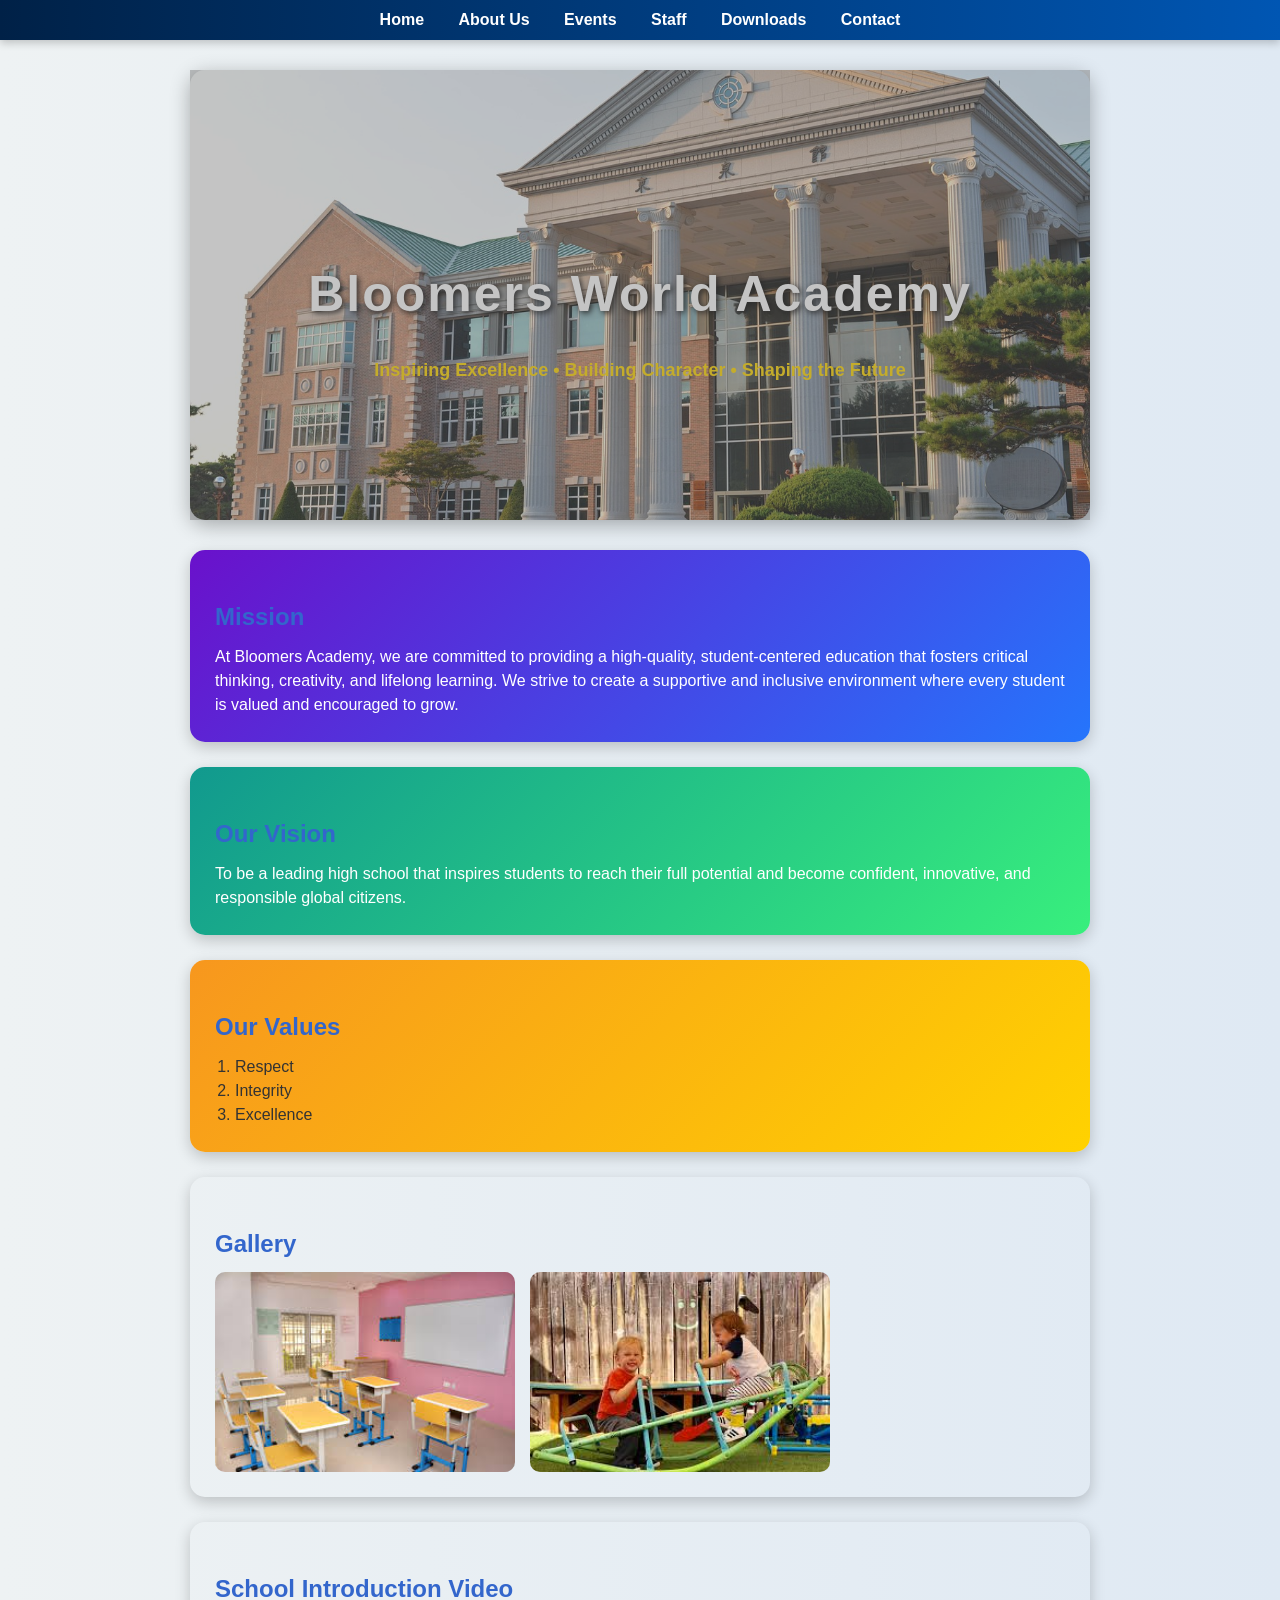
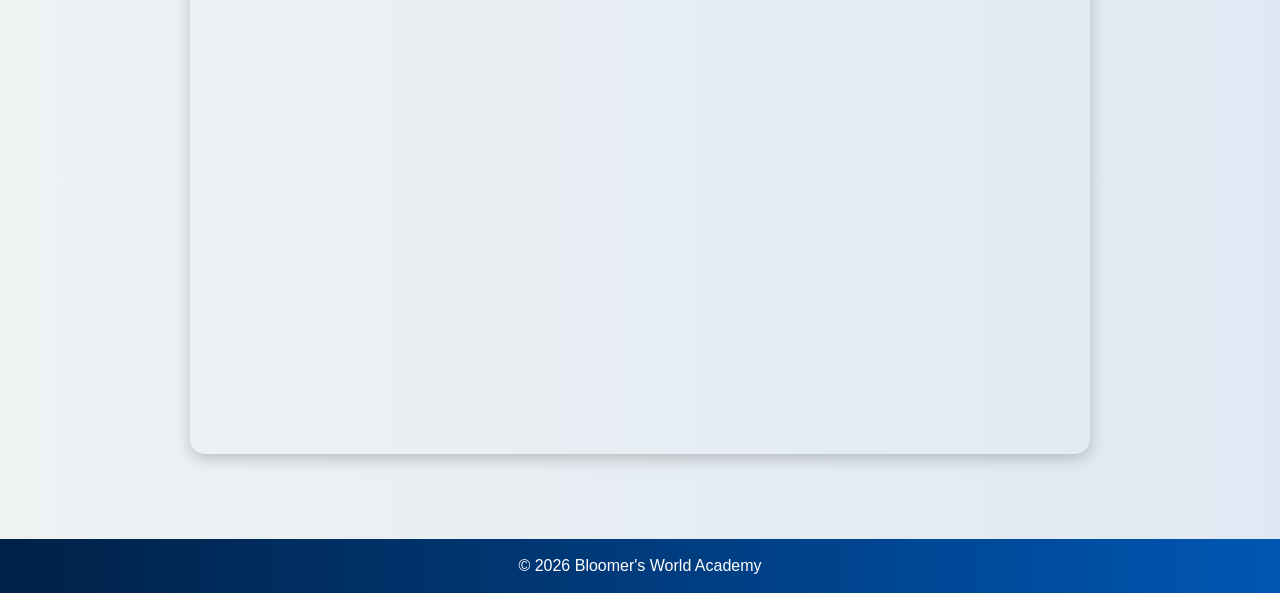
==== index.html @ db2536af "corrected the title of the webpage to match the content of the page." ====
<!DOCTYPE html>
<html lang="en">
<head>
        <meta charset="UTF-8">
        <title>Bloomer's World Academy</title>
        <link rel="stylesheet" href="stylesheet/style.css">
</head>
<body>

<nav>
        <a href="index.html">Home</a>
        <a href="about_us.html">About Us</a>
        <a href="events.html">Events</a>
        <a href="staff.html">Staff</a>
        <a href="downloads.html">Downloads</a>
        <a href="contact.html">Contact</a>
</nav>

<div class="center-container">

        <section class="hero-section">
                <header>
                        <h1>Bloomers World Academy</h1>
                        <p>Inspiring Excellence • Building Character • Shaping the Future</p>
                </header>
        </section>

        <section class="card colorful">
                <h2>Mission</h2>
                <p>At Bloomers Academy, we are committed to providing a high-quality, student-centered education that fosters 
                critical thinking, creativity, and lifelong learning. We strive to create a supportive and inclusive 
                environment where every student is valued and encouraged to grow.</p>
        </section>

        <section class="card colorful">
                <h2>Our Vision</h2>
                <p>To be a leading high school that inspires students to reach their full potential and become confident, 
                innovative, and responsible global citizens.</p>
        </section>

        <section class="card colorful">
                <h2>Our Values</h2>
                <ol>
                        <li>Respect</li>
                        <li>Integrity</li>
                        <li>Excellence</li>
                </ol>
        </section>

        <section class="card colorful">
                <h2>Gallery</h2>
                <div class="gallery">
                        <img src="images/classroom.jpg">
                        <img src="images/playground.jpg">
                </div>
        </section>

        <section class="card colorful">
    <h2> School Introduction Video</h2>

    <div style="text-align:center; margin-top:15px;">
        <iframe 
            width="100%" 
            height="400" 
            src="https://www.youtube.com/embed/MD_z8AY9NEc"
            title="School Video"
            frameborder="0"
            allowfullscreen
            style="border-radius:10px;">
        </iframe>
    </div>
</section>
</div>

<footer>
        <p>&copy; 2026 Bloomer's World Academy</p>
</footer>

</body>
</html>
---- stylesheet/style.css ----
body {
  font-family: Arial, sans-serif;
  line-height: 1.5;
  margin: 0;
  background-color: rgb(186, 228, 241);
  color: #333333;
}

.welcome-section {
  width: 100%;
  body {
  font-family: Arial, sans-serif;
  line-height: 1.5;
  margin: 0;
  background-color: rgb(186, 228, 241);
  color: #333333;
}

.welcome-section {
  width: 100%;
  text-align: center;
}

.full-width-img {
  width: 100%;
  height: auto;
  display: block;
}

h1, h2 {
  color: #3366cc;
  margin-top: 1em;
  margin-bottom: 0.5em;
  body {
  font-family: Arial, sans-serif;
  line-height: 1.5;
  margin: 0;
  background-color: rgb(186, 228, 241);
  color: #333333;
}



.welcome-section {
  width: 100%;
  text-align: center;
  
}

.full-width-img {
  width: 100%;
  height: auto;
  display: block;
}

h1, h2, h3 {
  color: #3366cc;
  margin-top: 1em;
  margin-bottom: 0.5em;
  text-align: center;
}



nav a:hover {
  color: #ff6600;
}

.p1 {
  font-family: "Times New Roman", Times, serif;
}
nav {
  background-color: #3366cc;
  padding: 12px;
  text-align: center;
}

nav a {
  color: white;
  text-decoration: none;
  margin: 0 15px;
  font-weight: bold;
}
form {
  width: 50%;
  margin: auto;
  padding: 20px;
}

input, select, textarea {
  width: 100%;
  padding: 8px;
  margin-top: 5px;
  text-align: center;
}
.center-container {
  max-width: 900px;
  margin: 0 auto;
  padding: 0 20px;
}
}

nav a:hover {
  color: #ff6600;
}

.p1 {
  font-family: "Times New Roman", Times, serif;
}
nav {
  background-color: #3366cc;
  padding: 12px;
  text-align: center;
}

nav a {
  color: white;
  text-decoration: none;
  margin: 0 15px;
  font-weight: bold;
}
form {
  width: 50%;
  margin: auto;
  padding: 20px;
}

input, select, textarea {
  width: 100%;
  padding: 8px;
  margin-top: 5px;
}
.center-container {
  max-width: 900px;
  margin: 0 auto;
  padding: 0 20px;
}
}

.full-width-img {
  width: 100%;
  height: auto;
  display: block;
}
/* Colour controls for Colourful Containers*/
h1, h2 {
  color: #3366cc;
  margin-top: 1em;
  margin-bottom: 0.5em;
}
/* ================================================== */
/* secondary Colour controlls for visual accessibility*/
/* ================================================== */
h1.secondary, h2.secondary {  
  color: #38ef7d
}

/* ================================================== */
/* Tertiary Colour controlls for visual accessibility*/
/* ================================================== */
h1.tertiary, h2.tertiary {  
  color: #ffd200
}

/* ================================================== */
/* Tertiary Colour controlls for visual accessibility*/
/* ================================================== */
h1.quaternary, h2.quaternary {  
  color: #2575fc
}


nav a:hover {
  color: #ff6600;
}

.p1 {
  font-family: "Times New Roman", Times, serif;
}
nav {
  background-color: #3366cc;
  padding: 12px;
  text-align: center;
}

nav a {
  color: white;
  text-decoration: none;
  margin: 0 15px;
  font-weight: bold;
}
form {
  width: 50%;
  margin: auto;
  padding: 20px;
}

input, select, textarea {
  width: 100%;
  padding: 8px;
  margin-top: 5px;
}
.center-container {
  max-width: 900px;
  margin: 0 auto;
  padding: 0 20px;
}
.hero-section {
    background-image: url("https://lh3.googleusercontent.com/gps-cs-s/APNQkAGECk-vHQKaql86nRbF1qEGCq71qpd2NiPC_jyBgoPblrcABME7MGBXYdKrewgHQAsYqxAiirZ9kmC6X_C2wdOv6RscYN9aNkr2YcPl88HD5ZiA0Sn3aTAgO3O2PaePSSBV2Rf_=s680-w680-h510-rw");
    background-size: cover;
    background-position: center;
    background-attachment: fixed;
    min-height: 50vh;
    display: flex;
    align-items: center;
    justify-content: center;
    color: rgb(255, 255, 255);
    text-align: center;
}

.content-section {
    background: rgb(255, 255, 255);
    padding: 60px 20px;
}
.hero-section h1 {
    color: white;
    font-size: 3rem;
    text-shadow: 2px 2px 6px black;
}

.hero-section p {
    color: white;
    font-size: 1.3rem;
}
.hero-section {
    position: relative;
}

.hero-section::before {
    content: "";
    position: absolute;
    inset: 0;
    background: rgba(107, 107, 107, 0.4);
}

.hero-section div {
    position: relative;
    z-index: 2;
}
  /*Adding a little beauty to our Home page*/

  
* {
    margin: 0;
    padding: 0;
    box-sizing: border-box;
}


body {
    font-family: 'Segoe UI', sans-serif;
    background: linear-gradient(to right, #eef2f3, #dfe9f3);
    color: #333;
}


nav {
    background: linear-gradient(to right, #002147, #0056b3);
    padding: 8px;
    text-align: center; 
    box-shadow: 0 3px 8px rgba(0,0,0,0.2);
}

nav a {
    color: white;
    text-decoration: none;
    margin: 0 15px;
    font-weight: bold;
    transition: 0.3s;
}

nav a:hover {
    color: #ffd700;
}


.center-container {
    width: 85%;
    margin: auto;
    padding: 30px 0;
}

.hero-section p {
    font-weight: bold;
}

.hero-section {
    background: linear-gradient(rgba(0,0,0,0.0), rgba(0,0,0,0.0)),
                url('../images/School Building.jpg');
    background-size: cover;
    background-position: center;
    color: white;
    text-align: center;
    padding: 100px 20px;
    border-radius: 15px;
    margin-bottom: 30px;
    box-shadow: 0 5px 20px rgba(0,0,0,0.3);
}

.hero-section h1 {
    font-size: 50px;
    letter-spacing: 2px;
}

.hero-section p {
    font-size: 18px;
    margin-top: 10px;
    color: #ffd700;
}

/* CARD DESIGN */
.card {
    padding: 25px;
    margin-bottom: 25px;
    border-radius: 15px;
    color: white;
    box-shadow: 0 5px 15px rgba(0,0,0,0.2);
    transition: transform 0.3s, box-shadow 0.3s;
}

/* Bloomers COLORFUL CARDS */
.colorful:nth-child(1) { background: linear-gradient(135deg, #ff7e5f, #feb47b); }
.colorful:nth-child(2) { background: linear-gradient(135deg, #6a11cb, #2575fc); }
.colorful:nth-child(3) { background: linear-gradient(135deg, #11998e, #38ef7d); }
.colorful:nth-child(4) { background: linear-gradient(135deg, #f7971e, #ffd200); color: #333; }


.card:hover {
    transform: translateY(-5px);
    box-shadow: 0 10px 25px rgba(0,0,0,0.3);
}


.card h2 {
    margin-bottom: 10px;
}


ol {
    padding-left: 20px;
}


.gallery {
    display: flex;
    gap: 15px;
    flex-wrap: wrap;
}

.gallery img {
    width: 300px;
    border-radius: 10px;
    transition: transform 0.3s;
}

.gallery img:hover {
    transform: scale(1.1);
}


footer {
    background: linear-gradient(to right, #002147, #0056b3);
    color: white;
    text-align: center;
    padding: 15px;
    margin-top: 30px;
}


.events-hero {
    background: linear-gradient(rgba(0,0,0,0.6), rgba(0,0,0,0.6)),
                url('../images/School Building.jpg');
    background-size: cover;
    background-position: center;
    border-radius: 15px;
    padding: 80px 20px;
    text-align: center;
    color: white;
    margin-bottom: 30px;
}

.events-hero h1 {
    font-size: 42px;
    letter-spacing: 1px;
}

.events-hero p {
    font-size: 18px;
    margin-top: 10px;
    color: #ffd700;
}

/* ============================= */
/* EVENTS GRID LAYOUT */
/* ============================= */

.events-grid {
    display: grid;
    grid-template-columns: 1fr 1fr;
    gap: 25px;
}

/* ============================= */
/* EVENT BOXES */
/* ============================= */

.event-box {
    background: white;
    padding: 25px;
    border-radius: 12px;
    box-shadow: 0 4px 12px rgba(0,0,0,0.1);
}

/* HEADINGS */
.event-box h2 {
    margin-bottom: 15px;
    color: #3366cc;
}

/* EVENT ITEMS */
.event-item {
    display: flex;
    justify-content: space-between;
    padding: 12px;
    border-left: 4px solid #3366cc;
    background: #f5f9ff;
    margin-bottom: 10px;
    border-radius: 6px;
}

/* DATE TAG */
.date {
    font-weight: bold;
    color: #0056b3;
}

/* MUTED TEXT */
.muted {
    color: #777;
    margin-bottom: 10px;
}

/* DROPDOWN */
.event-box select {
    width: 100%;
    padding: 10px;
    border-radius: 8px;
    border: 1px solid #ccc;
}

/* NOTE BOX */
.event-note {
    margin-top: 15px;
    font-size: 14px;
    color: #555;
    background: #eef4ff;
    padding: 10px;
    border-radius: 8px;
}

/* ============================= */
/* RESPONSIVE */
/* ============================= */

@media (max-width: 768px) {
    .events-grid {
        grid-template-columns: 1fr;
    }
}
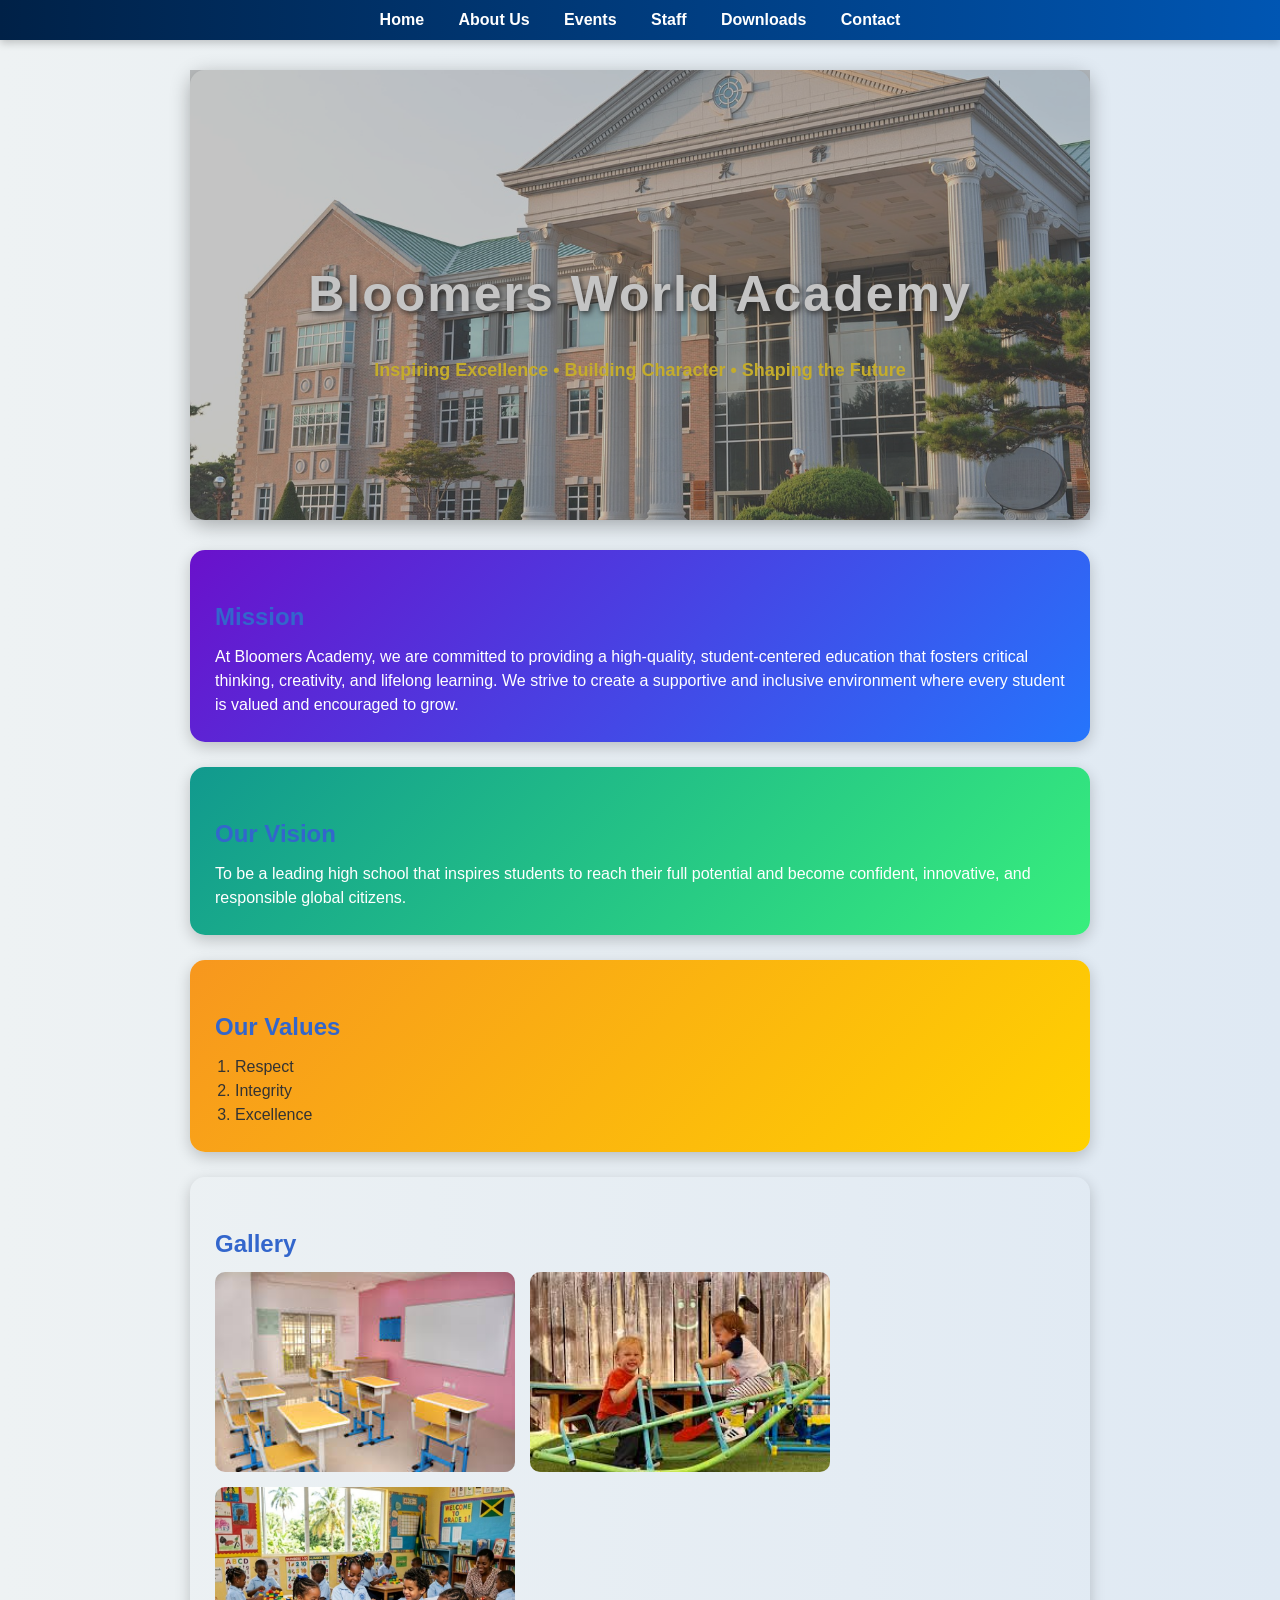
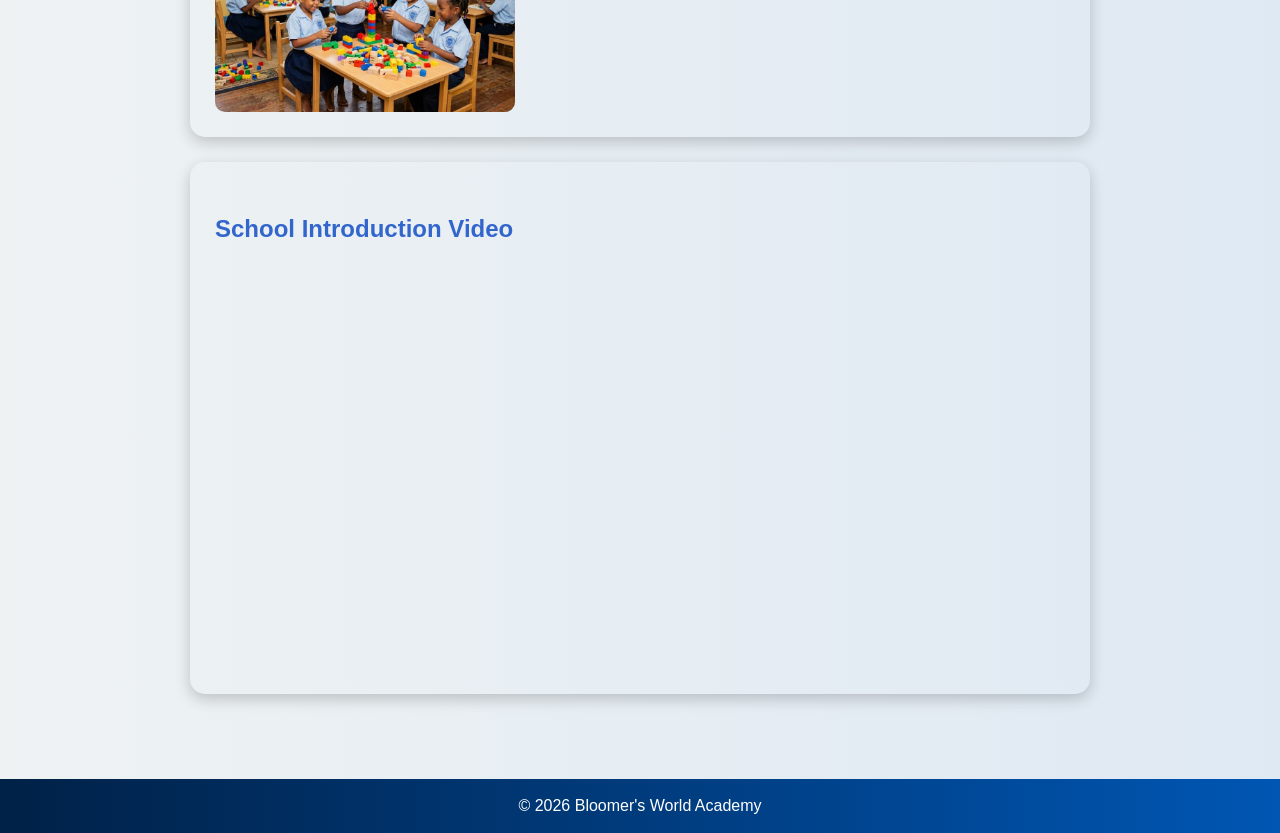
==== commit f86a8bf1: "Completed adding the image "Face of the world.jpeg" to the gallery section in index.html." ====
--- a/index.html
+++ b/index.html
@@ -52,6 +52,7 @@
                 <div class="gallery">
                         <img src="images/classroom.jpg">
                         <img src="images/playground.jpg">
+                        <img src="images/Face of the world.jpeg">
                 </div>
         </section>
 
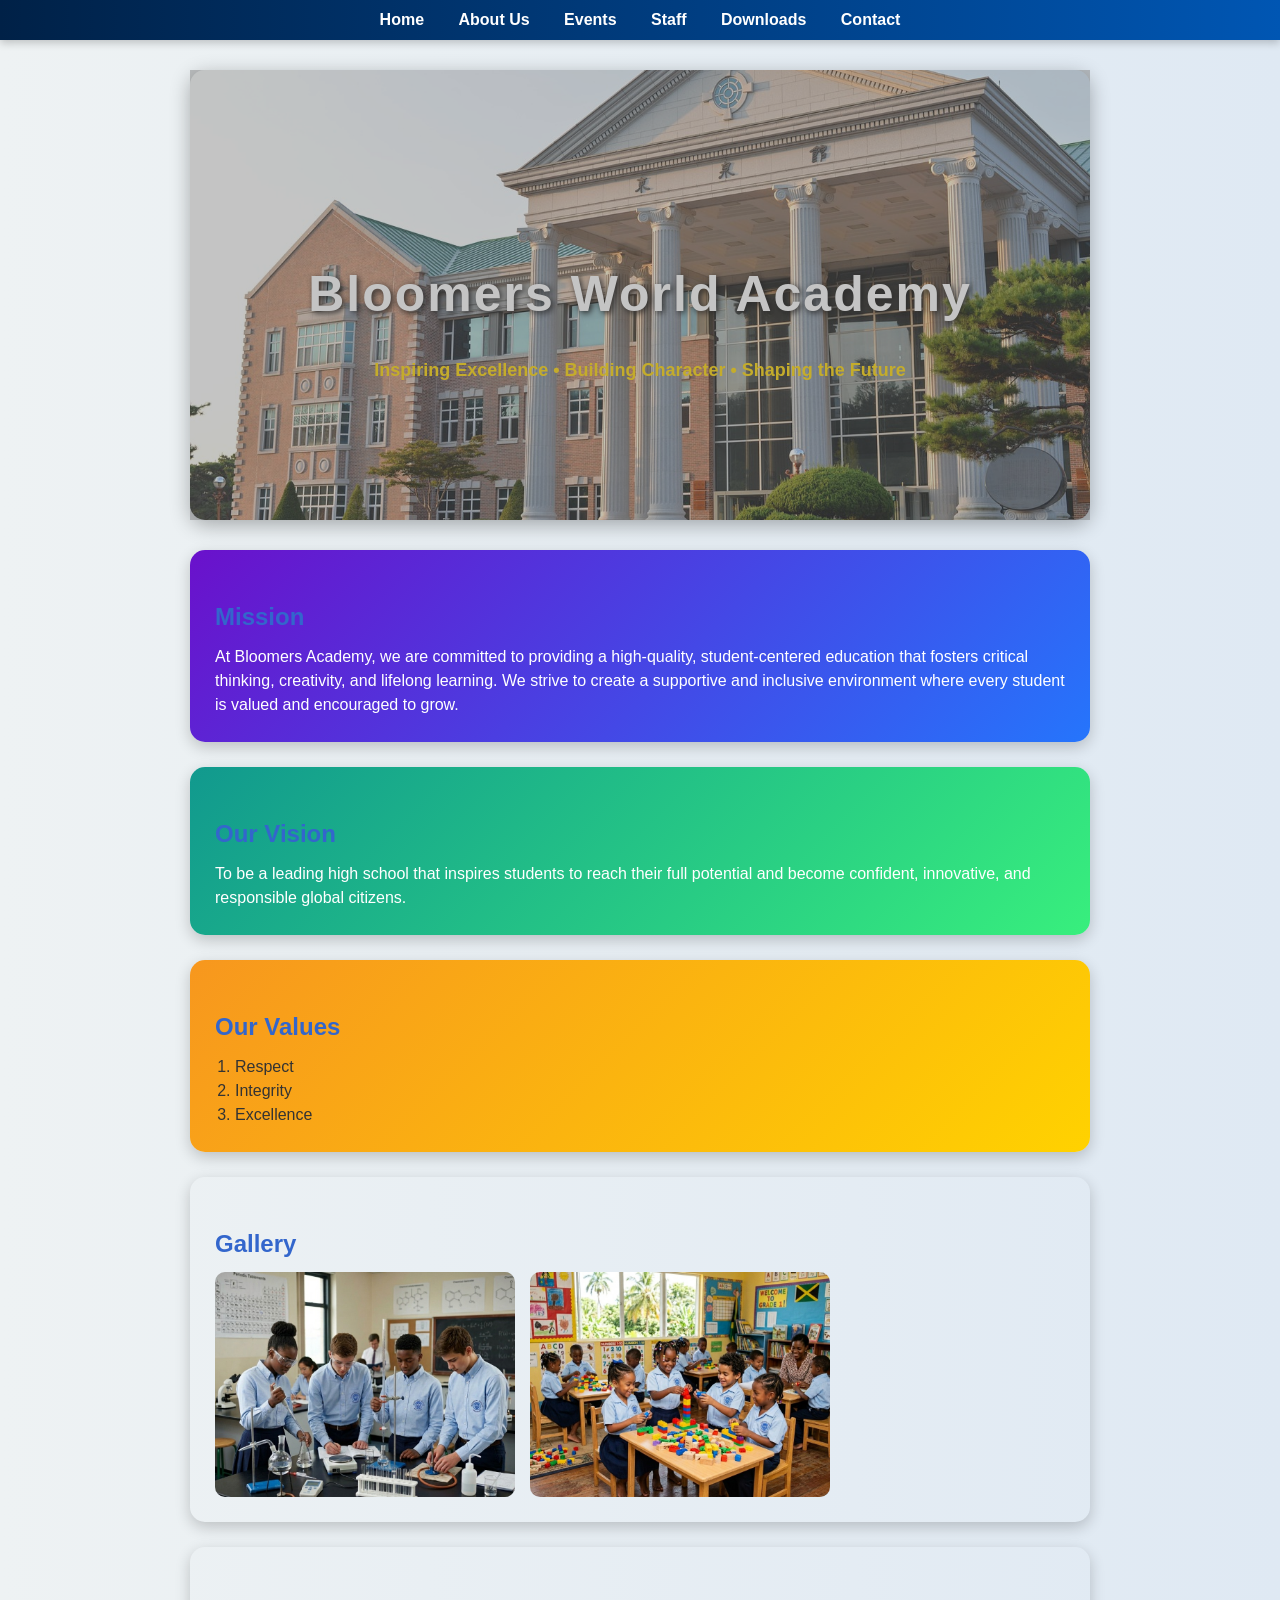
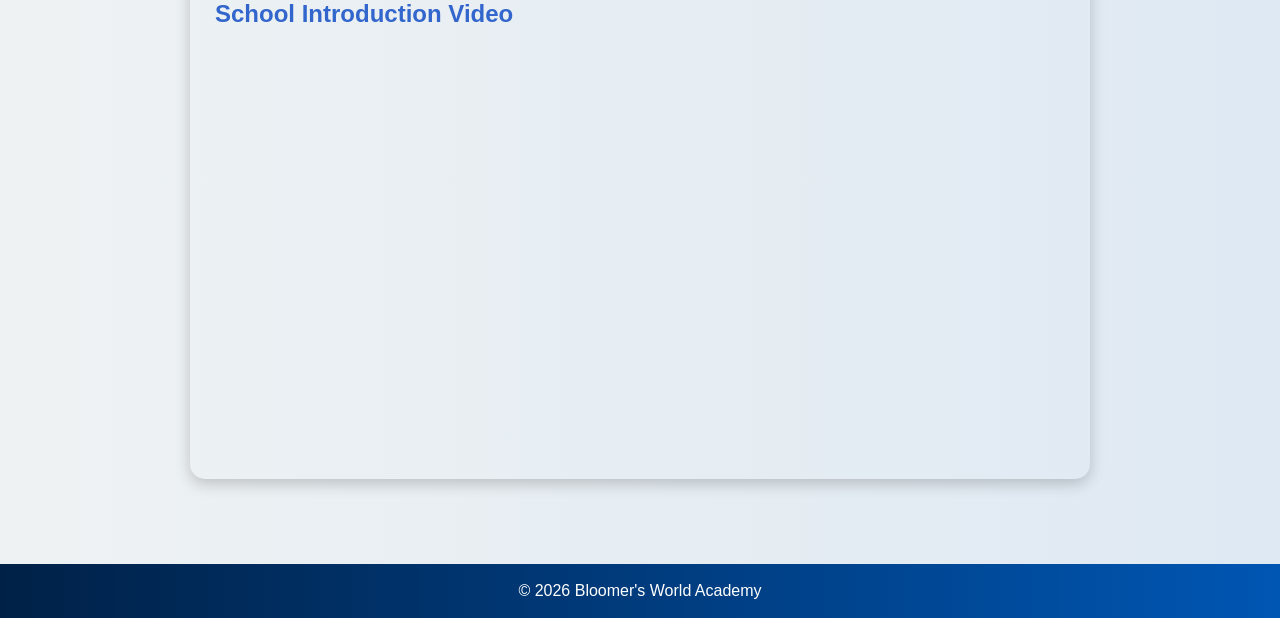
==== commit 58f71ba4: "replaced images/classroom.jpg with images/High School students.jpeg and removed images/playground.jp" ====
--- a/index.html
+++ b/index.html
@@ -50,8 +50,7 @@
         <section class="card colorful">
                 <h2>Gallery</h2>
                 <div class="gallery">
-                        <img src="images/classroom.jpg">
-                        <img src="images/playground.jpg">
+                        <img src="images/High School students.jpeg">
                         <img src="images/Face of the world.jpeg">
                 </div>
         </section>
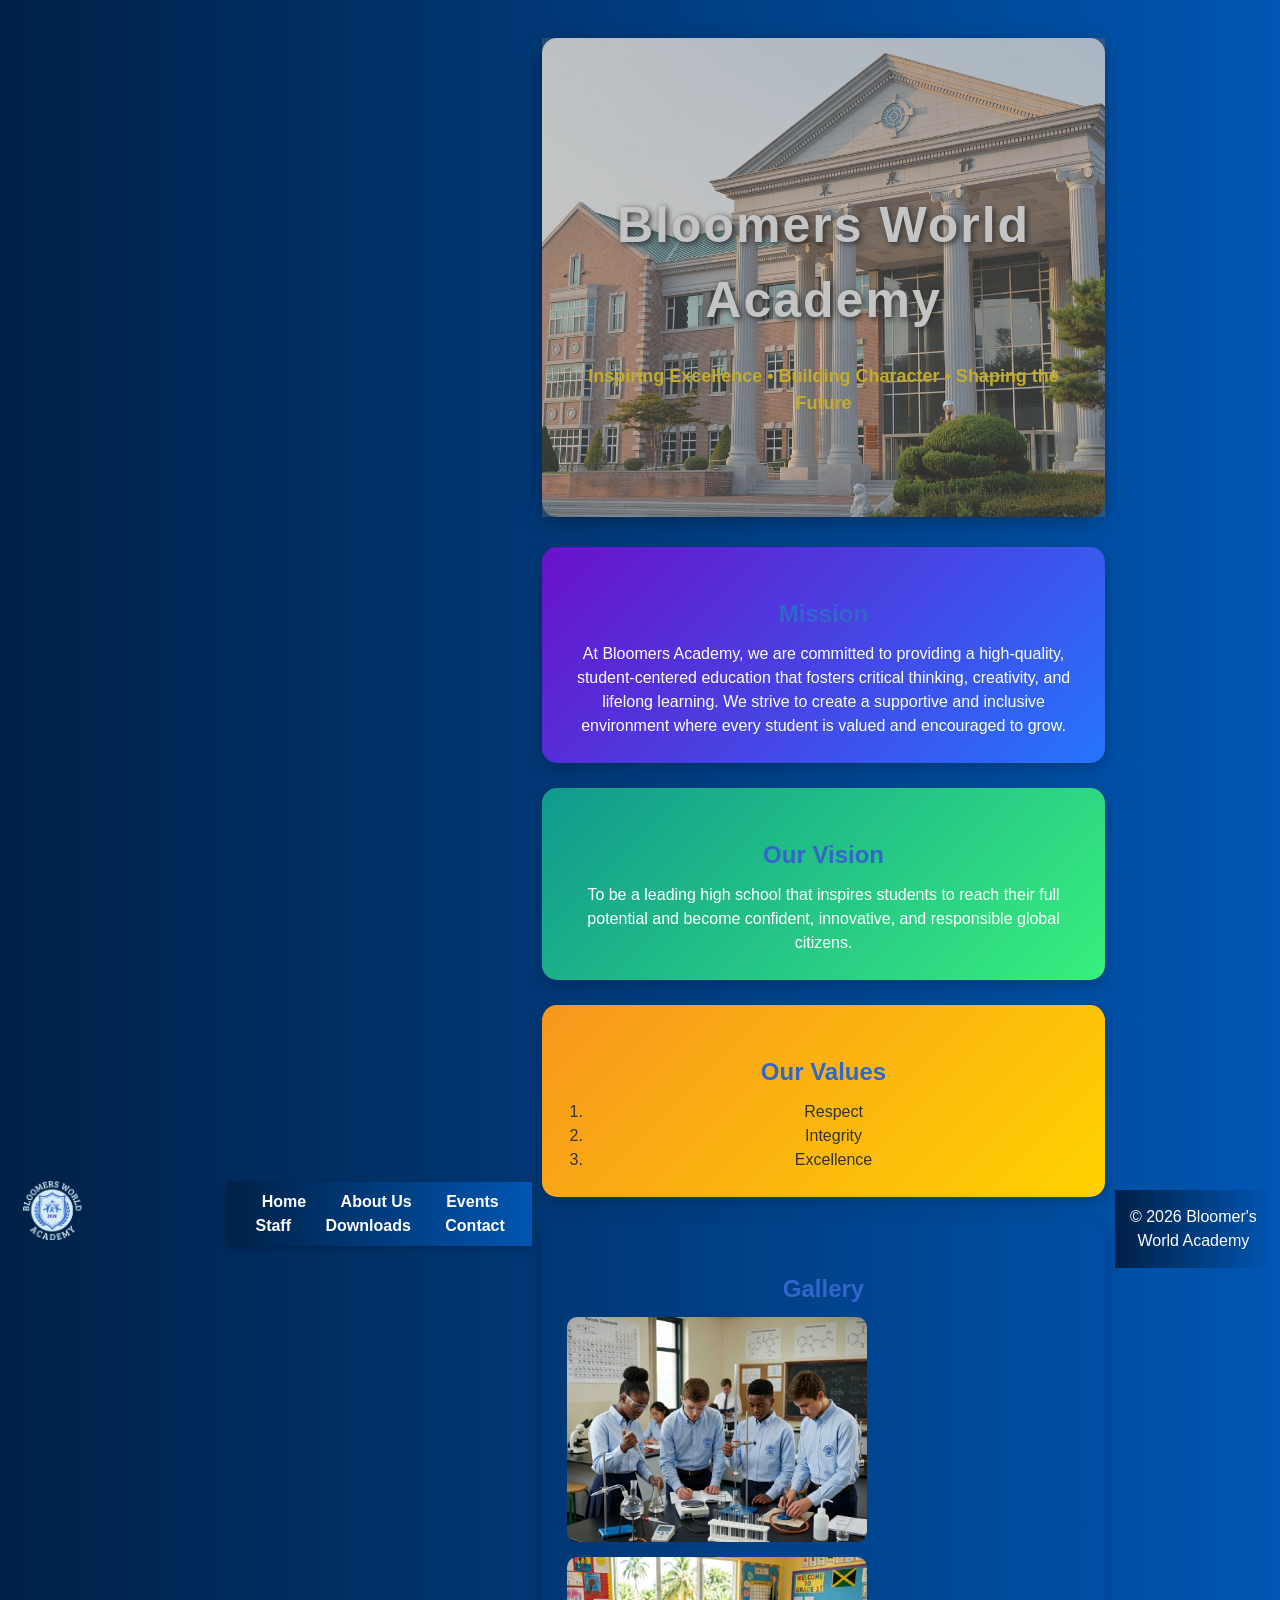
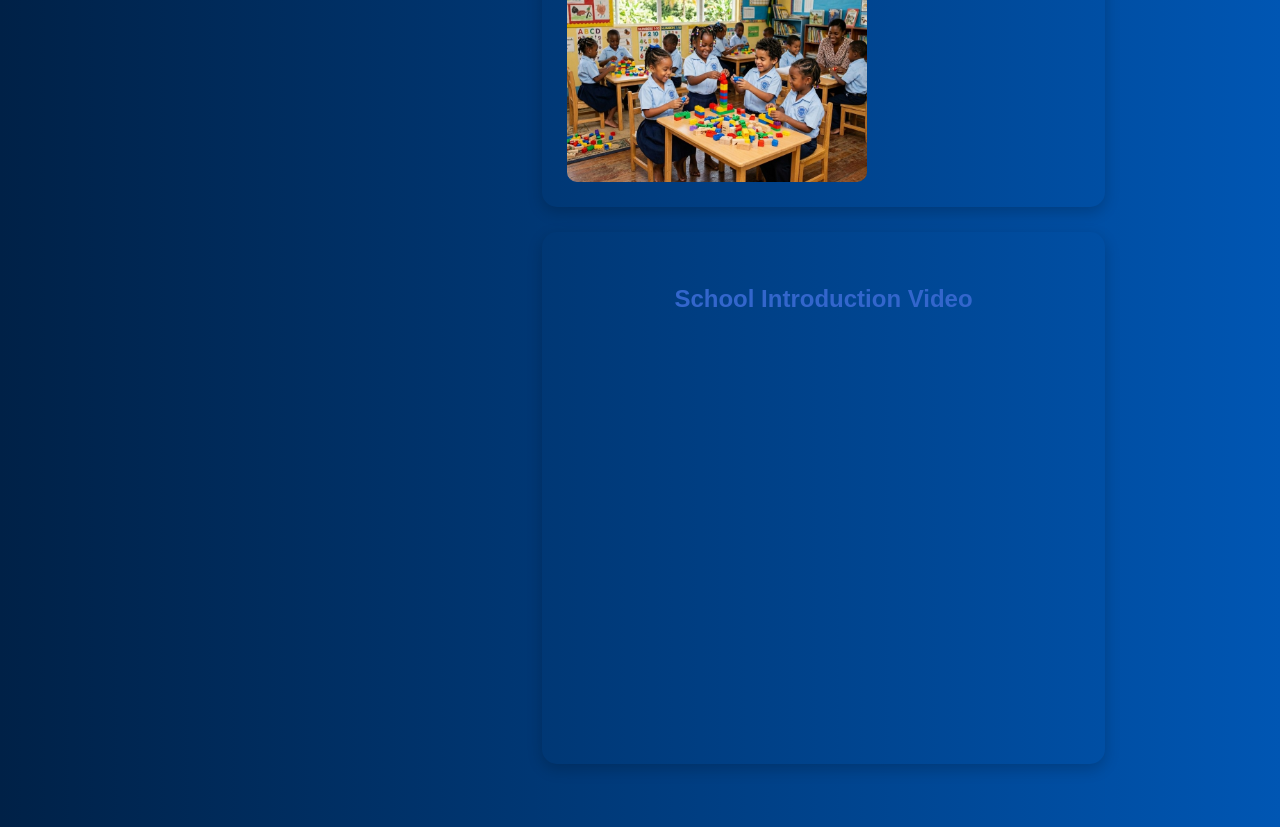
==== commit d87f0c34: "Updated index.html with a navigation bar that includes the school logo. The logo is centered and has" ====
--- a/index.html
+++ b/index.html
@@ -6,6 +6,12 @@
         <link rel="stylesheet" href="stylesheet/style.css">
 </head>
 <body>
+        <!-- Navigation bar with logo-->
+        <nav style="display: flex; align-items: center; justify-content: center; gap: 10px;">
+    <a href="index.html">
+        <img src="images\blmrslogooffset.png" alt="School Logo" width="180" 
+        height="60">
+    </a>
 
 <nav>
         <a href="index.html">Home</a>
@@ -51,6 +57,7 @@
                 <h2>Gallery</h2>
                 <div class="gallery">
                         <img src="images/High School students.jpeg">
+                        
                         <img src="images/Face of the world.jpeg">
                 </div>
         </section>
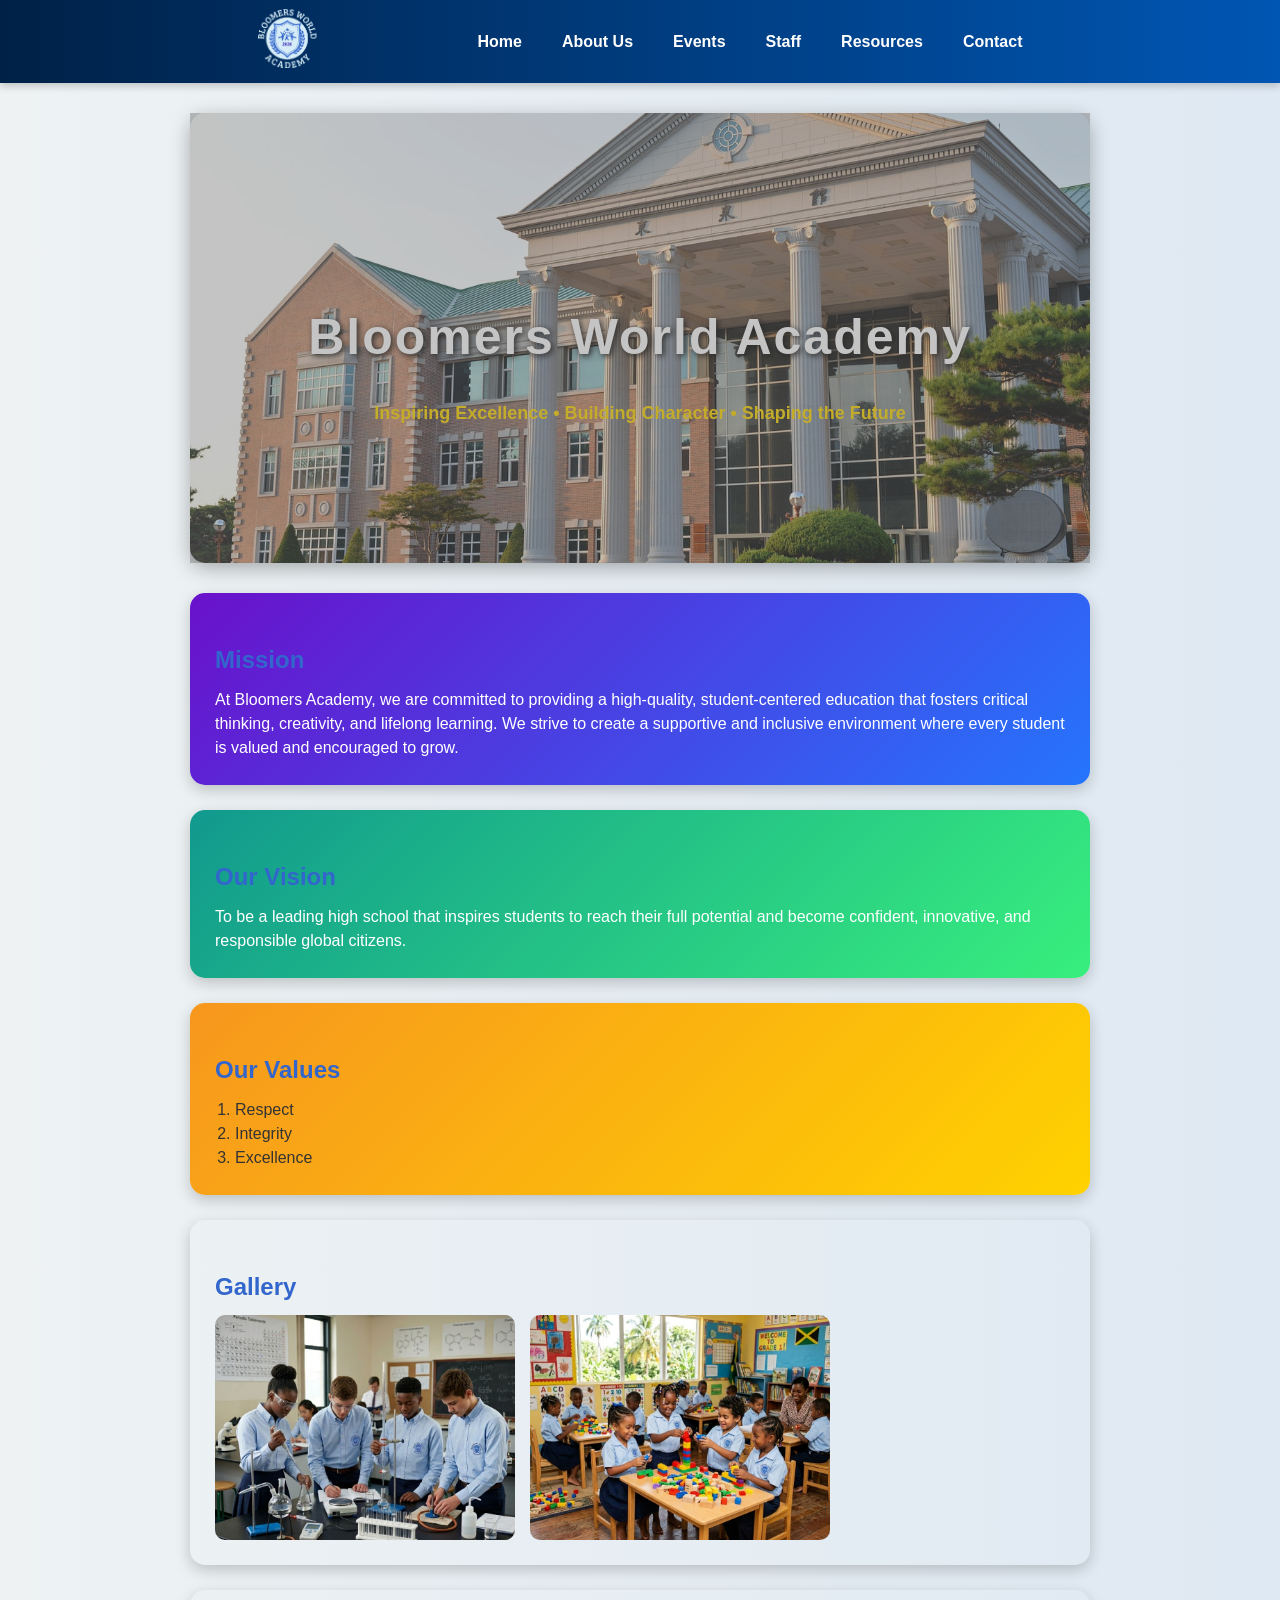
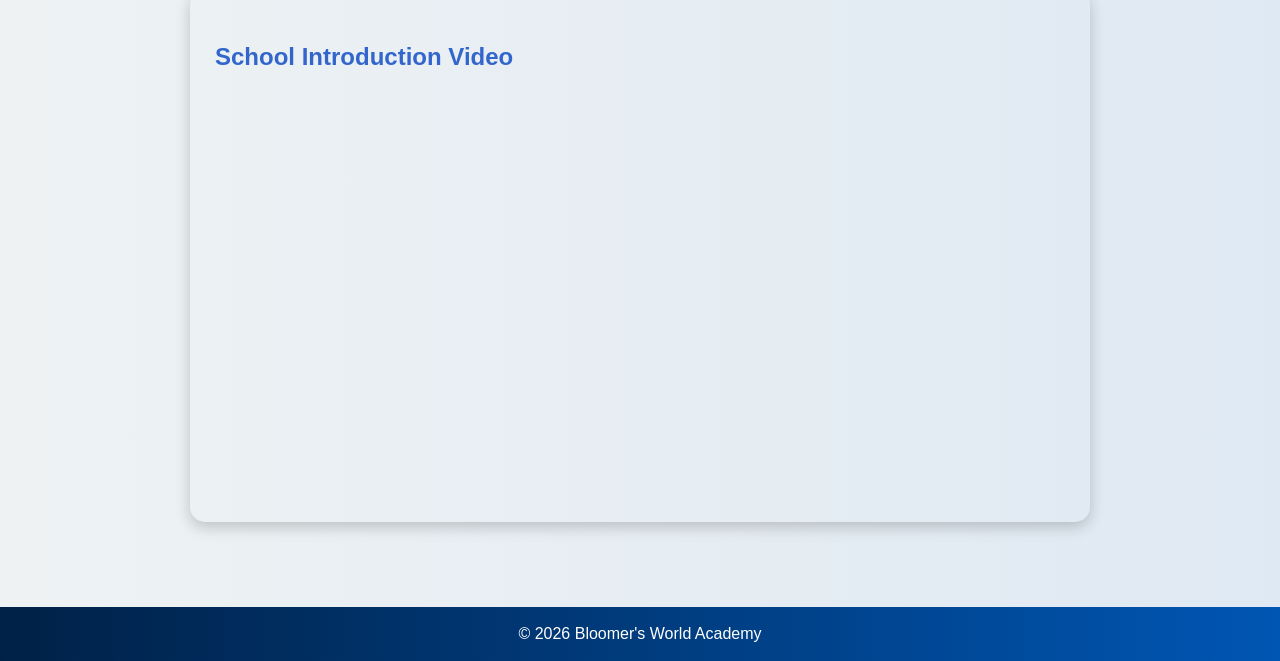
==== commit 021c237b: "Added the logo to the index.html file" ====
--- a/index.html
+++ b/index.html
@@ -6,20 +6,18 @@
         <link rel="stylesheet" href="stylesheet/style.css">
 </head>
 <body>
-        <!-- Navigation bar with logo-->
-        <nav style="display: flex; align-items: center; justify-content: center; gap: 10px;">
+<!-- Navigation bar with logo-->
+<nav style="display: flex; align-items: center; justify-content: center; gap: 10px;">
     <a href="index.html">
         <img src="images\blmrslogooffset.png" alt="School Logo" width="180" 
         height="60">
     </a>
-
-<nav>
-        <a href="index.html">Home</a>
-        <a href="about_us.html">About Us</a>
-        <a href="events.html">Events</a>
-        <a href="staff.html">Staff</a>
-        <a href="downloads.html">Downloads</a>
-        <a href="contact.html">Contact</a>
+    <a href="index.html">Home</a>
+    <a href="about_us.html">About Us</a>
+    <a href="events.html">Events</a>
+    <a href="staff.html">Staff</a>
+    <a href="resources.html">Resources</a>
+    <a href="contact.html">Contact</a>
 </nav>
 
 <div class="center-container">
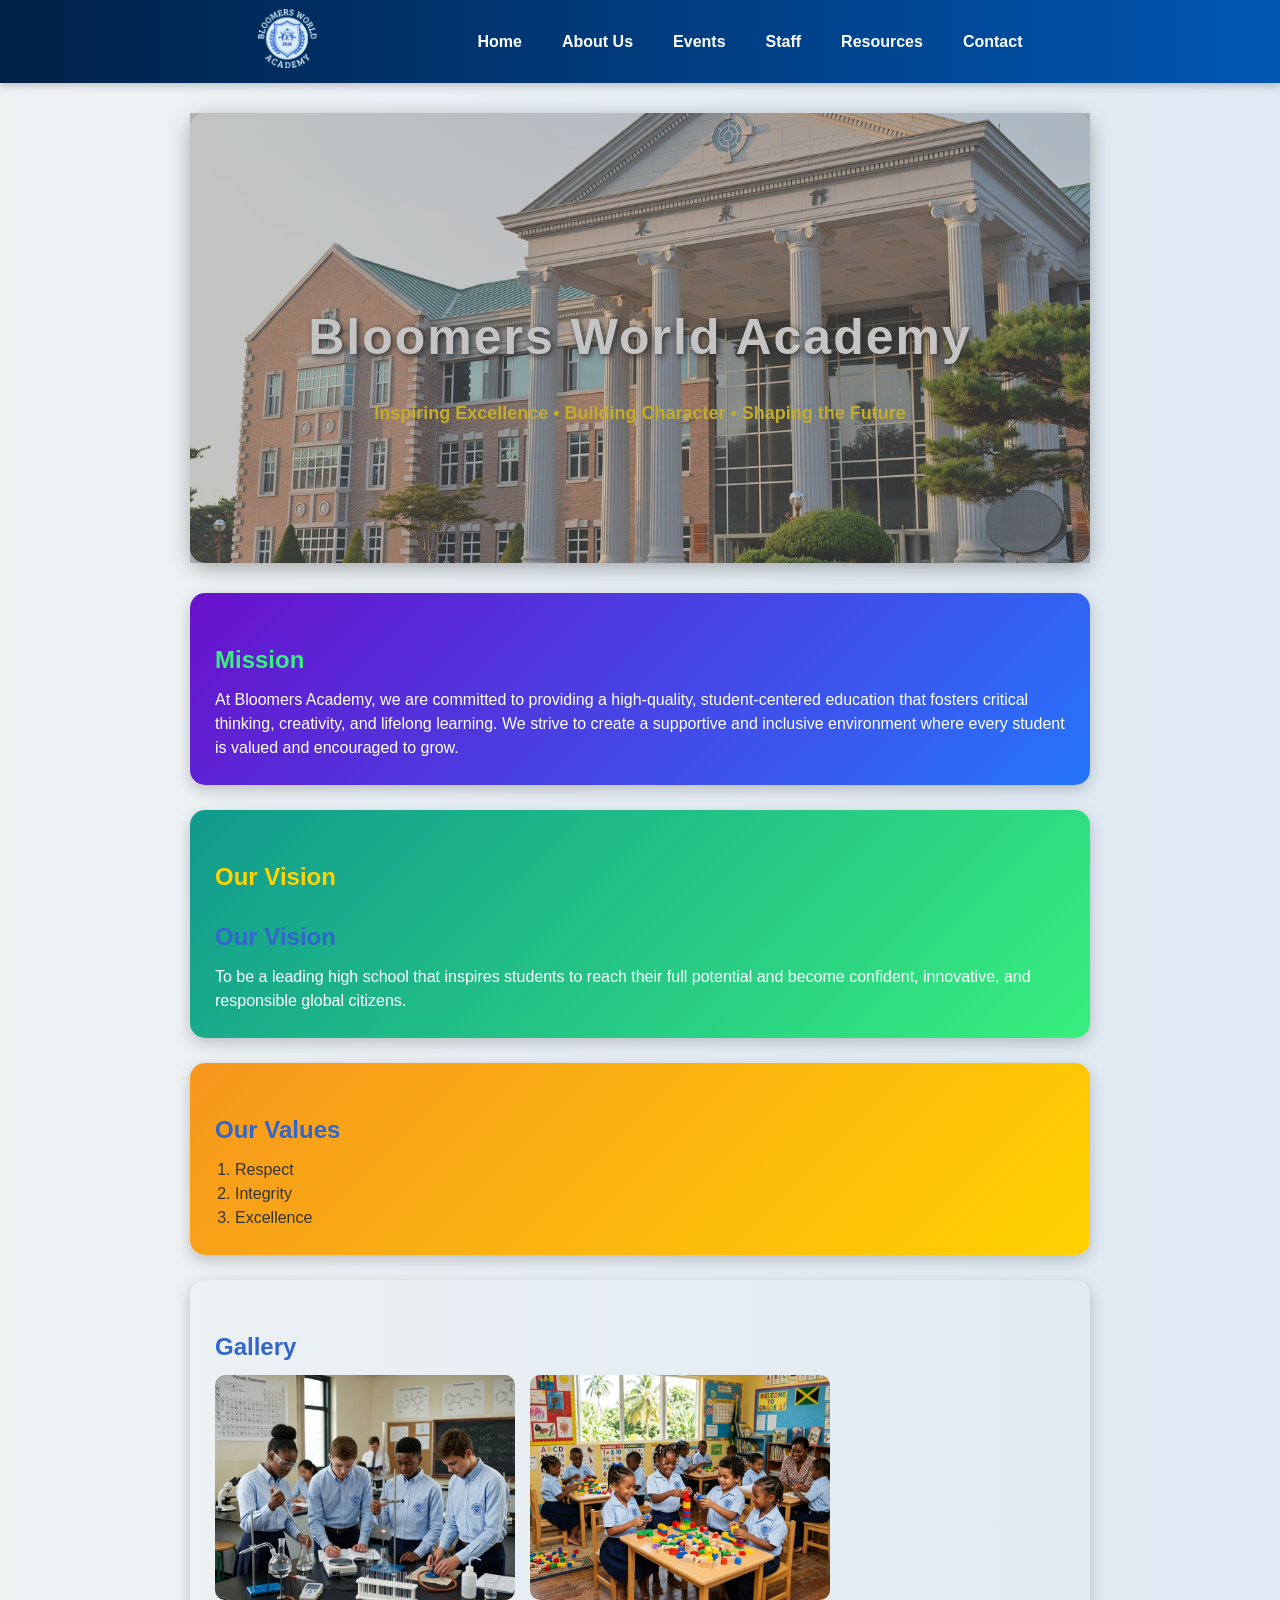
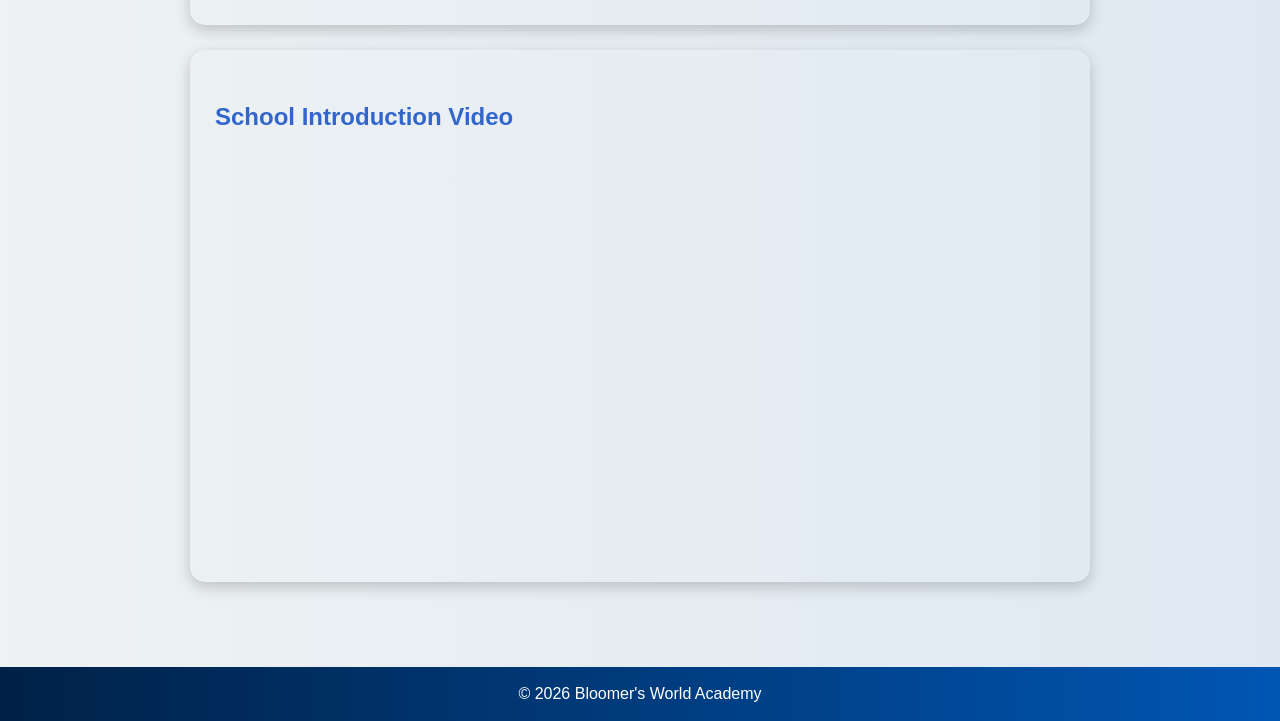
==== commit 1235fff3: "updated color schemes and added classes to headings for better styling." ====
--- a/index.html
+++ b/index.html
@@ -30,13 +30,14 @@
         </section>
 
         <section class="card colorful">
-                <h2>Mission</h2>
+                <h2 class="secondary">Mission</h2>
                 <p>At Bloomers Academy, we are committed to providing a high-quality, student-centered education that fosters 
                 critical thinking, creativity, and lifelong learning. We strive to create a supportive and inclusive 
                 environment where every student is valued and encouraged to grow.</p>
         </section>
 
         <section class="card colorful">
+                <h2 class="tertiary">Our Vision</h2>
                 <h2>Our Vision</h2>
                 <p>To be a leading high school that inspires students to reach their full potential and become confident, 
                 innovative, and responsible global citizens.</p>
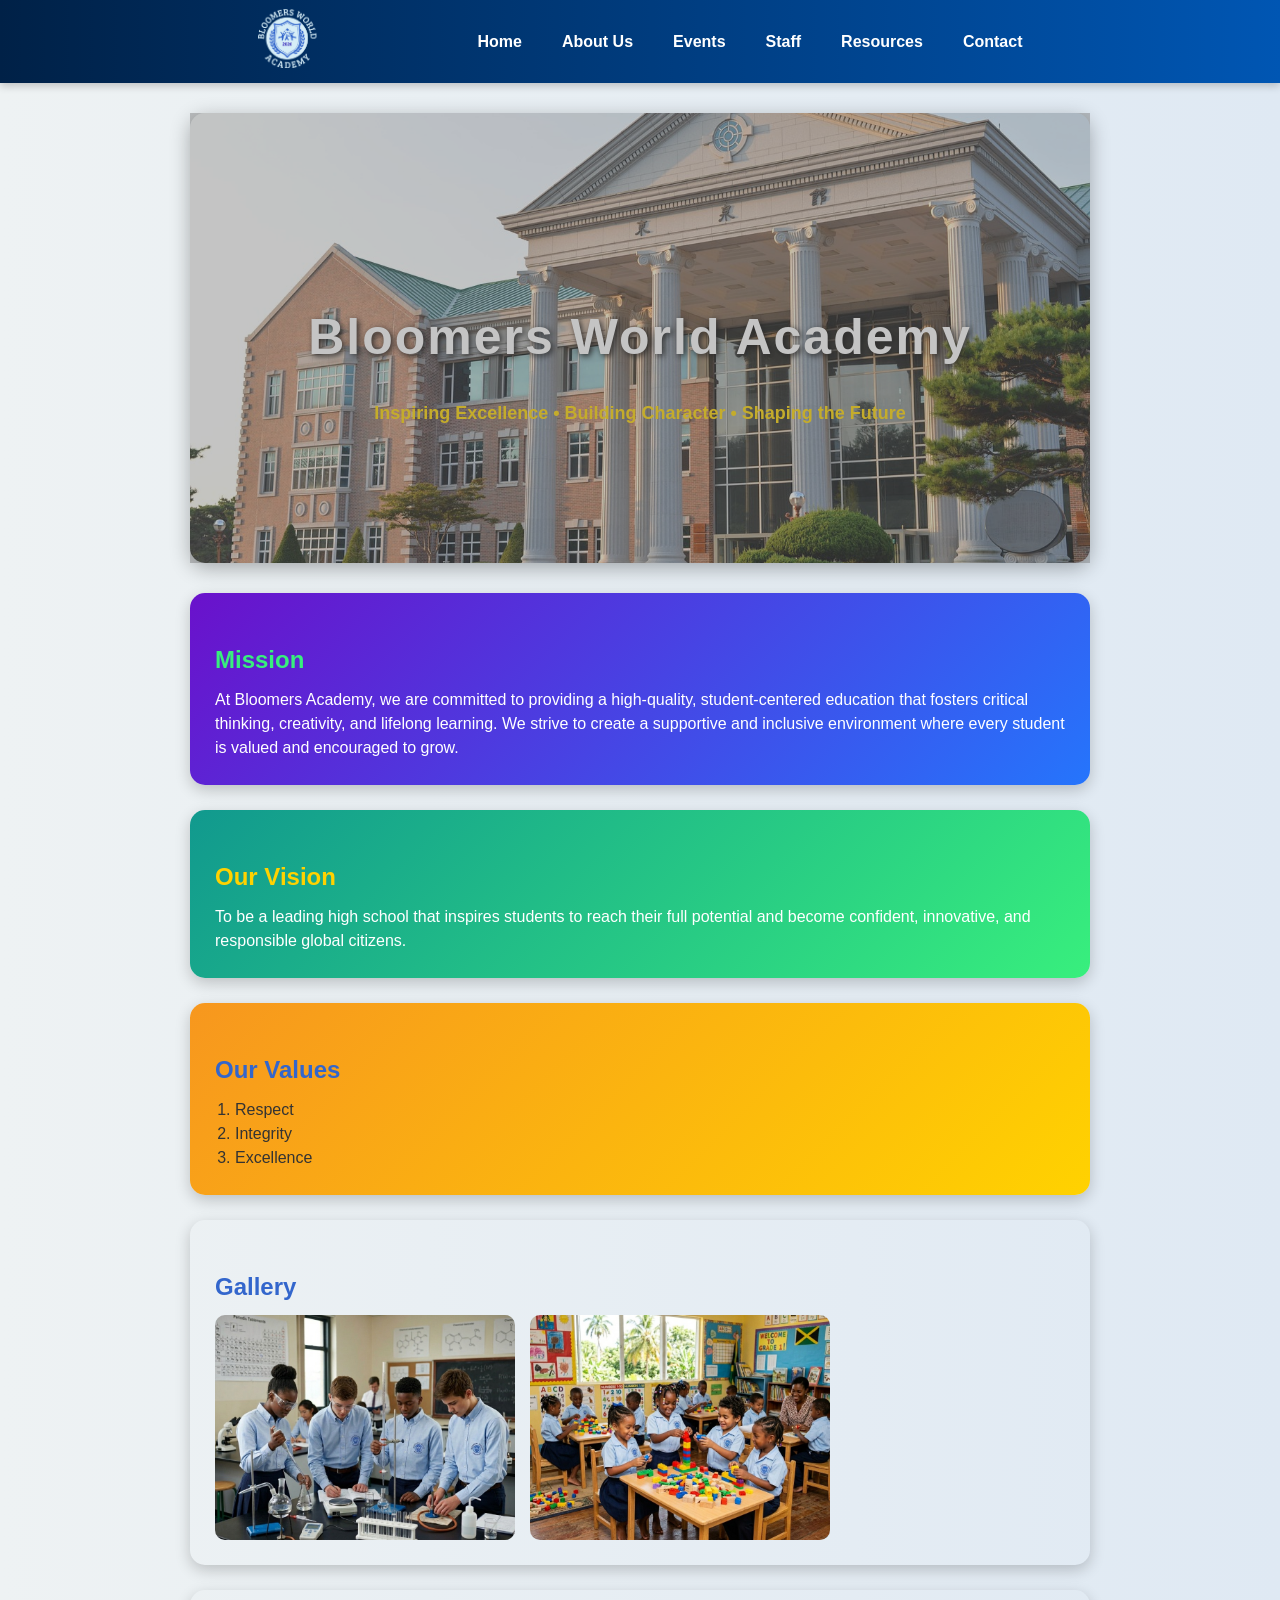
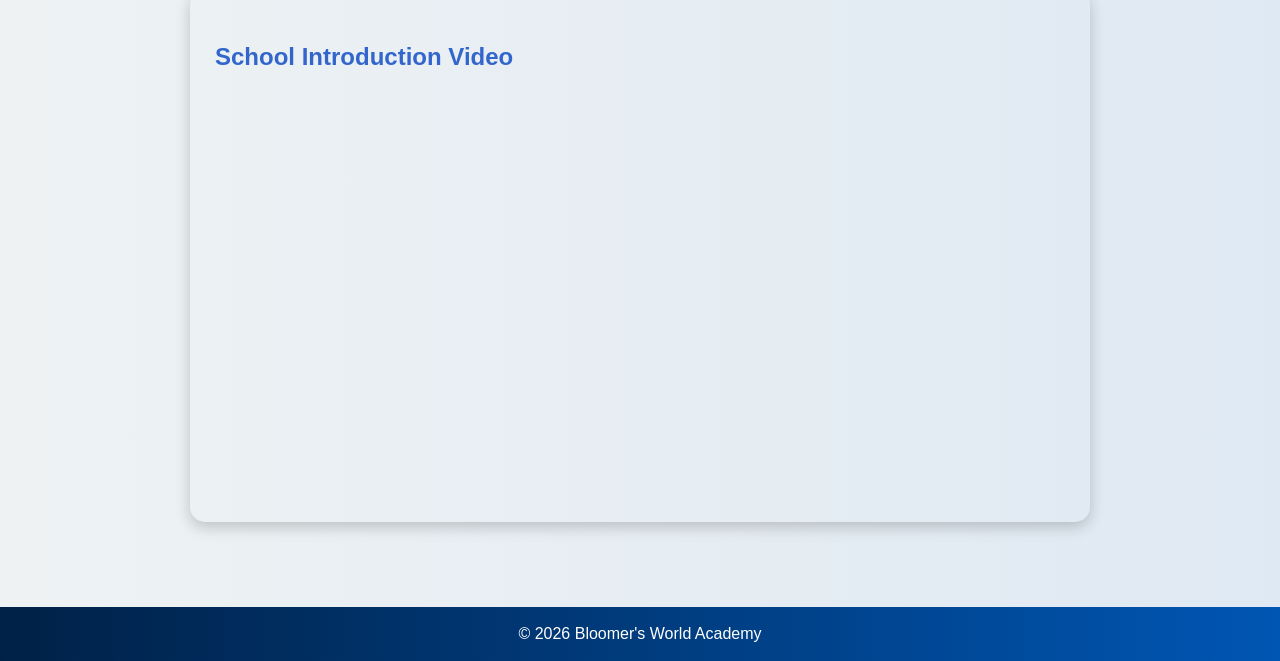
==== commit 13aa1217: "Color scheme update for headings in index.html" ====
--- a/index.html
+++ b/index.html
@@ -38,7 +38,6 @@
 
         <section class="card colorful">
                 <h2 class="tertiary">Our Vision</h2>
-                <h2>Our Vision</h2>
                 <p>To be a leading high school that inspires students to reach their full potential and become confident, 
                 innovative, and responsible global citizens.</p>
         </section>
